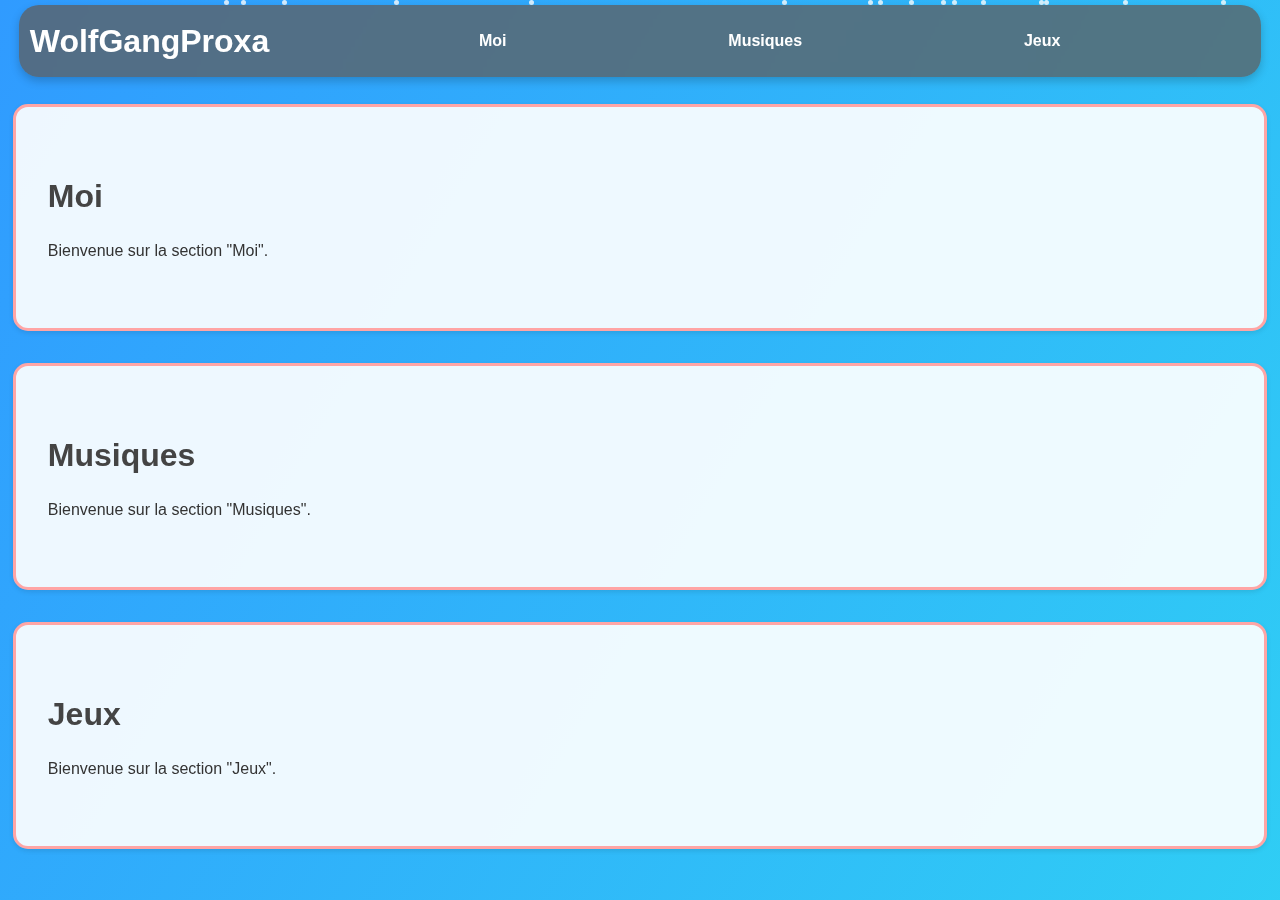
==== Web Sites/wolfgangproxas-site/index.html @ 1e636a3a "Add files via upload" ====
<!DOCTYPE html>

<html lang="fr">
    <head>
        <meta charset="UTF-8">
        <link rel="stylesheet" href="CSS/style.css">
        <title>WolfGangProxa's Site</title>
    </head>

    <body>
        <div class="particles"></div>
        <nav>
            <div class="logo">
                
                <h1>WolfGangProxa</h1>
            </div>

            <ul id="menu">
                <li><a href="#moi">Moi</a></li>
                <li><a href="#musiques">Musiques</a></li>
                <li><a href="#jeux">Jeux</a></li>
            </ul>

            <div class="hamburger" id="hamburger">
                <div></div>
                <div></div>
                <div></div>
            </div>
        </nav>

        <section id="moi">
            <h2>Moi</h2>
            <p>Bienvenue sur la section "Moi".</p>
        </section>
        
        <section id="musiques">
            <h2>Musiques</h2>
            <p>Bienvenue sur la section "Musiques".</p>
        </section>
        
        <section id="jeux">
            <h2>Jeux</h2>
            <p>Bienvenue sur la section "Jeux".</p>
        </section>
        <script src="JS/main.js"></script>
    </body>
</html>
---- Web Sites/wolfgangproxas-site/CSS/style.css ----
* {
    margin: 0;
    padding: 0;
    box-sizing: border-box;
}

body {
    font-family: 'Arial', sans-serif;
    background: linear-gradient(120deg, #309bff, #2fffea);
    background-size: 200% 200%;
    animation: gradient-animation 10s ease infinite;
    color: #333;
    line-height: 1.6;
}

/* Animation pour le dégradé */

@keyframes gradient-animation {
    0% {
        background-position: 0% 50%;
    }
    50% {
        background-position: 100% 50%;
    }
    100% {
        background-position: 0% 50%;
    }
}

.particles {
    position: fixed;
    top: 0;
    left: 0;
    width: 100%;
    height: 100%;
    pointer-events: none;
    overflow: hidden;
    z-index: -1;
}

.particle {
    position: absolute;
    width: 5px;
    height: 5px;
    background-color: white;
    border-radius: 50%;
    opacity: 0.8;
    animation: fall-diagonal 22s linear infinite;
}

/* Animation combinée : chute diagonale */

@keyframes fall-diagonal {
    from {
        transform: translate(40vw, -10vh);
    }
    to {
        transform: translate(-110vw, 110vh);
    }
}

@keyframes drift {
    from {
        transform: translateX(0);
    }
    to {
        transform: translateX(-40px);
    }
}

/* Navigation */

nav {
    background-color: rgba(93, 93, 93, 0.75);
    color: white;
    padding: 0.66rem;
    display: flex;
    justify-content: space-between;
    align-items: center;
    position: sticky;
    top: 5px;
    z-index: 10;

    max-width: 97%;
    margin: 0 auto;
    border-radius: 20px;
    box-shadow: 0 4px 10px rgba(0, 0, 0, 0.2);
    backdrop-filter: blur(2px);
    overflow: hidden;
}

nav ul {
    list-style: none;
    display: flex;
    gap: 2rem;
    flex-wrap: nowrap;
    justify-content: space-evenly;
    width: 100%;
}

nav ul li {
    display: inline;
    position: relative;
    transition: transform 0.2s ease, filter 0.2s ease;
}

nav ul li:hover {
    transform: scale(1.2); /* Grossit légèrement */
    filter: brightness(1.5); /* Rend plus brillant */
}

nav ul li::after {
    content: "";
    position: absolute;
    bottom: -2px; /* Juste sous le texte */
    left: 50%;
    width: 0%;
    height: 2px;
    background: rgb(255, 74, 74); /* Couleur brillante */
    transition: width 0.3s ease, left 0.3s ease;
}

nav ul li:hover::after {
    width: 100%; /* Ligne s'étend sous l'élément */
    left: 0; /* Ajuste la position */
}

nav ul li a {
    text-decoration: none;
    color: white;
    font-weight: bold;
    transition: color 0.3s ease-in-out;
}

nav ul li a:hover {
    color: rgba(0, 255, 128, 0.75);
}

/* Sections principales */

section {
    padding: 4rem 2rem;
    margin: 2rem auto;
    position: sticky;
    max-width: 98%;
    background-color: rgba(255, 255, 255, 0.92);
    border: 3px solid #ffa5a5;
    border-radius: 15px;
    box-shadow: 0 2px 5px rgba(0, 0, 0, 0.1);
}

section h2 {
    font-size: 2rem;
    margin-bottom: 1rem;
    color: #444;
}

section p {
    font-size: 1rem;
}

.logo {
    flex-grow: 0;
    margin-right: 20px;
}

/* Responsive Design */

@media (max-width: 500px) { /* Mettre à 500 pour les tests et 350 en vrai */

    nav ul {
        display: flex;
        opacity: 0;
        transform: translateY(-10px);
        transition: opacity 0.5s ease, transform 0.5s ease;
    }

    nav ul.show {
        display: flex; /* Montrer le menu */
        flex-direction: column;
        justify-content: center;
        align-items: center;
        gap: 10px;
        padding: 10px;
        top: 60px;
        left: 0;
        width: 100%;
        z-index: 9;
        opacity: 1;
        transform: translateY(0);
        transition: opacity 0.5s ease, transform 0.5s ease;
    }

    .hamburger {
        display: flex;
        cursor: pointer;
        flex-direction: column;
        gap: 5px;
        opacity: 1;
        transform: translateY(0);
        transition: opacity 0.5s ease, transform 0.5s ease;
    }

    .hamburger div {
        width: 30px;
        height: 4px;
        background-color: rgb(255, 255, 255);
        border-radius: 5px;
    }

    .hamburger.hidden {
        display: flex;
        opacity: 0;
        transform: translateY(-10px);
        transition: opacity 0.5s ease, transform 0.5s ease;
    }

}
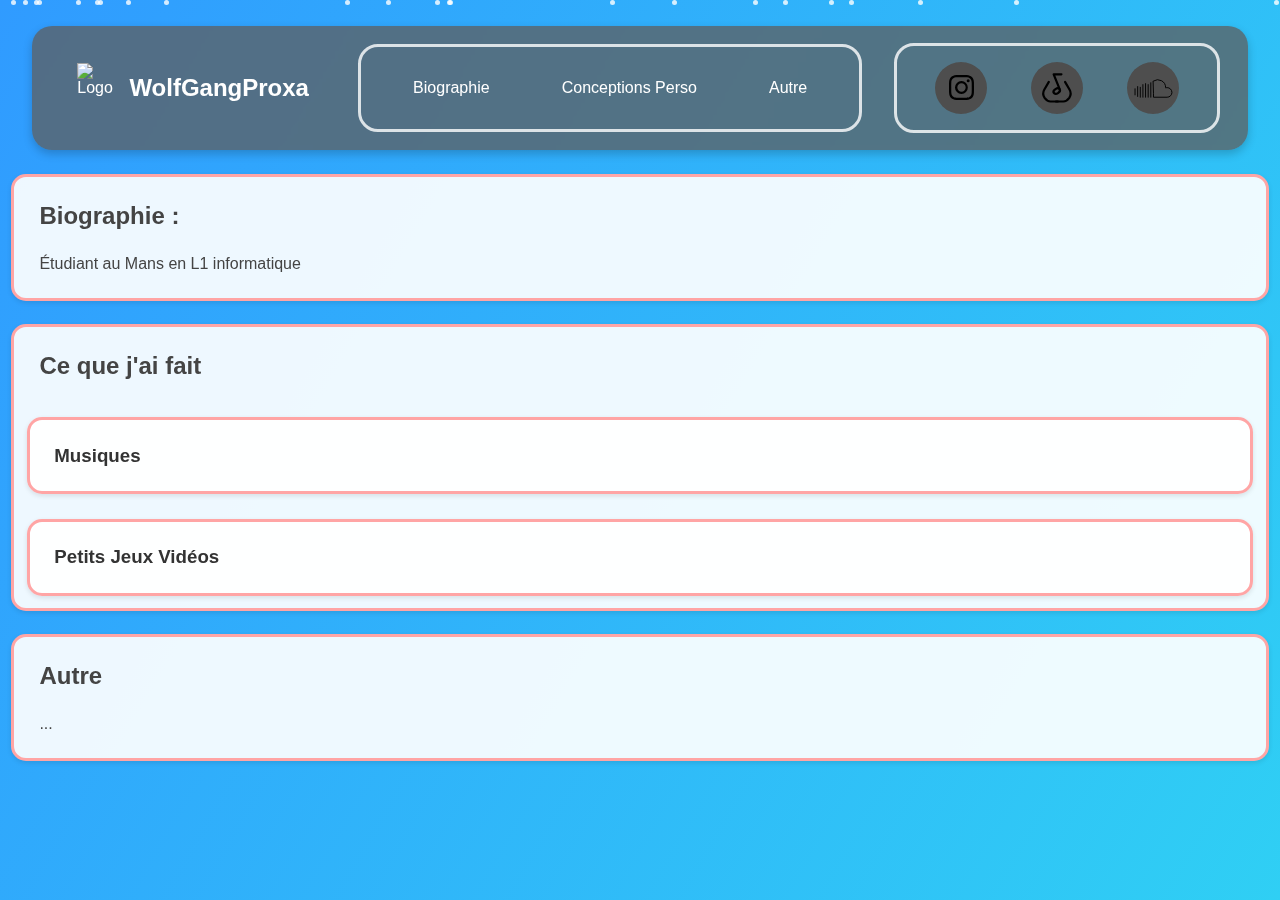
==== commit b234f561: "Add files via upload" ====
--- a/Web Sites/wolfgangproxas-site/index.html
+++ b/Web Sites/wolfgangproxas-site/index.html
@@ -2,46 +2,82 @@
 
 <html lang="fr">
     <head>
+        <link rel="stylesheet" type="text/css" href="CSS/style_screen.css" media="screen" />
+        <link rel="stylesheet" type="text/css" href="CSS/style_print.css" media="print" />
+        <link rel="stylesheet" type="text/css" href="CSS/style.css" media="all" />
         <meta charset="UTF-8">
-        <link rel="stylesheet" href="CSS/style.css">
-        <title>WolfGangProxa's Site</title>
+        <link rel="icon" type="image/gif" href="IMG/favicon.gif">
+        <title>WolfGangProxa</title>
     </head>
 
     <body>
         <div class="particles"></div>
         <nav>
-            <div class="logo">
-                
-                <h1>WolfGangProxa</h1>
-            </div>
+            <div id="sub-nav-1">
+                <div class="nav-logo">
+                    <a href="#accueil"><img class="logo" src="IMG/favicon.ico" alt="Logo"></a>
+                    <h1>WolfGangProxa</h1>
+                </div>
 
-            <ul id="menu">
-                <li><a href="#moi">Moi</a></li>
-                <li><a href="#musiques">Musiques</a></li>
-                <li><a href="#jeux">Jeux</a></li>
-            </ul>
+                <ul id="menu">
+                    <li><a href="#bio">Biographie</a></li>
+                    <li><a href="#conceptions">Conceptions Perso</a>
+                        <ul id="sub-menu-1">
+                            <li><a href="#musiques">Musiques</a></li>
+                            <li><a href="#jeux">Petits Jeux Vidéos</a></li>
+                        </ul>
+                    </li>
+                    <li><a href="#autre">Autre</a></li>
+                </ul>
 
-            <div class="hamburger" id="hamburger">
-                <div></div>
-                <div></div>
-                <div></div>
+                <ul class="reseaux">
+                    <li><a href="#" class="socialContainer containerOne">
+                            <svg class="socialSvg instagramSvg" viewBox="0 0 16 16"> <path d="M8 0C5.829 0 5.556.01 4.703.048 3.85.088 3.269.222 2.76.42a3.917 3.917 0 0 0-1.417.923A3.927 3.927 0 0 0 .42 2.76C.222 3.268.087 3.85.048 4.7.01 5.555 0 5.827 0 8.001c0 2.172.01 2.444.048 3.297.04.852.174 1.433.372 1.942.205.526.478.972.923 1.417.444.445.89.719 1.416.923.51.198 1.09.333 1.942.372C5.555 15.99 5.827 16 8 16s2.444-.01 3.298-.048c.851-.04 1.434-.174 1.943-.372a3.916 3.916 0 0 0 1.416-.923c.445-.445.718-.891.923-1.417.197-.509.332-1.09.372-1.942C15.99 10.445 16 10.173 16 8s-.01-2.445-.048-3.299c-.04-.851-.175-1.433-.372-1.941a3.926 3.926 0 0 0-.923-1.417A3.911 3.911 0 0 0 13.24.42c-.51-.198-1.092-.333-1.943-.372C10.443.01 10.172 0 7.998 0h.003zm-.717 1.442h.718c2.136 0 2.389.007 3.232.046.78.035 1.204.166 1.486.275.373.145.64.319.92.599.28.28.453.546.598.92.11.281.24.705.275 1.485.039.843.047 1.096.047 3.231s-.008 2.389-.047 3.232c-.035.78-.166 1.203-.275 1.485a2.47 2.47 0 0 1-.599.919c-.28.28-.546.453-.92.598-.28.11-.704.24-1.485.276-.843.038-1.096.047-3.232.047s-2.39-.009-3.233-.047c-.78-.036-1.203-.166-1.485-.276a2.478 2.478 0 0 1-.92-.598 2.48 2.48 0 0 1-.6-.92c-.109-.281-.24-.705-.275-1.485-.038-.843-.046-1.096-.046-3.233 0-2.136.008-2.388.046-3.231.036-.78.166-1.204.276-1.486.145-.373.319-.64.599-.92.28-.28.546-.453.92-.598.282-.11.705-.24 1.485-.276.738-.034 1.024-.044 2.515-.045v.002zm4.988 1.328a.96.96 0 1 0 0 1.92.96.96 0 0 0 0-1.92zm-4.27 1.122a4.109 4.109 0 1 0 0 8.217 4.109 4.109 0 0 0 0-8.217zm0 1.441a2.667 2.667 0 1 1 0 5.334 2.667 2.667 0 0 1 0-5.334z"></path></svg>
+                        </a>
+                    </li>
+                    <li><a href="##" class="socialContainer containerTwo">
+                            <svg viewBox="-12 -12 75 75" xmlns="http://www.w3.org/2000/svg" xml:space="preserve" fill="#000000"><g id="SVGRepo_bgCarrier" stroke-width="0"></g><g id="SVGRepo_tracerCarrier" stroke-linecap="round" stroke-linejoin="round"></g><g id="SVGRepo_iconCarrier"> <g style="stroke-width:1.00012;stroke-dasharray:none"> <path d="M31.895 5.829H20.707l8.775 21.777" style="fill:none;stroke:#000000;stroke-width:3.19107;stroke-linecap:round;stroke-linejoin:round;stroke-dasharray:none;stroke-opacity:1"></path> <ellipse cx="5.143" cy="38.78" rx="4.979" ry="3.428" style="fill:none;stroke:#000000;stroke-width:3.19107;stroke-linecap:round;stroke-linejoin:round;stroke-dasharray:none;stroke-opacity:1" transform="rotate(-32.262) skewX(.127)"></ellipse> <path d="m37.088 16.645 6.415 11.083s3.587 5.905-.323 12.064c0 0-3.656 5.227-8.674 5.184H24.022" style="fill:none;stroke:#000000;stroke-width:3.18044;stroke-linecap:round;stroke-linejoin:round;stroke-dasharray:none;stroke-opacity:1"></path> <path d="M13.712 16.645 7.297 27.728s-3.587 5.905.323 12.064c0 0 3.656 5.227 8.674 5.184h10.484" style="fill:none;stroke:#000000;stroke-width:3.18044;stroke-linecap:round;stroke-linejoin:round;stroke-dasharray:none;stroke-opacity:1"></path> </g> </g></svg>
+                        </a>
+                    </li>
+                    <li><a href="###" class="socialContainer containerThree">
+                            <svg viewBox="-4 -4 55 55" xmlns="http://www.w3.org/2000/svg" fill="#000000"><g id="SVGRepo_bgCarrier" stroke-width="0"></g><g id="SVGRepo_tracerCarrier" stroke-linecap="round" stroke-linejoin="round"></g><g id="SVGRepo_iconCarrier"><defs><style>.a{fill:none;stroke:#000000;stroke-linecap:round;stroke-linejoin:round;}</style></defs><path class="a" d="M24,30v3.26H38.42a5.08,5.08,0,0,0,0-10.16,5,5,0,0,0-1.56.27c0-.09,0-.18,0-.27A8.3,8.3,0,0,0,24,16.17h0Z"></path><line class="a" x1="4.5" y1="24.34" x2="4.5" y2="30.8"></line><line class="a" x1="7.28" y1="21.99" x2="7.28" y2="32.45"></line><line class="a" x1="10.06" y1="22.75" x2="10.06" y2="33.23"></line><line class="a" x1="12.84" y1="33.23" x2="12.84" y2="19.9"></line><line class="a" x1="15.62" y1="18.89" x2="15.62" y2="33.23"></line><line class="a" x1="18.4" y1="33.23" x2="18.4" y2="19.9"></line><line class="a" x1="21.18" y1="17.96" x2="21.18" y2="33.23"></line></g></svg>
+                        </a>
+                    </li>
+                </ul>
             </div>
         </nav>
 
-        <section id="moi">
-            <h2>Moi</h2>
-            <p>Bienvenue sur la section "Moi".</p>
+        <section id="section-box-0">
+            <section class="section-box-1" id="bio">
+                <h2 class="box-title-1">Biographie :</h2>
+                <p class="box-body-1">Étudiant au Mans en L1 informatique</p>
+            </section>
+            
+            <section class="section-box-1" id="conceptions">
+                <h2 class="box-title-1">Ce que j'ai fait</h2>
+                <section class="section-box-2">
+                    <section class="section-box-3" id="musiques">
+                        <h3 class="box-title-3">Musiques</h2>
+                        <p class="box-body-3"></p>
+                    </section>
+                    <section class="section-box-3" id="jeux">
+                        <h3 class="box-title-3">Petits Jeux Vidéos</h2>
+                        <p class="box-body-3"></p>
+                    </section>
+                </section>
+            </section>
+            
+            <section class="section-box-1" id="autre">
+                <h2 class="box-title-1">Autre</h2>
+                <p class="box-body-1">...</p>
+            </section>
         </section>
-        
-        <section id="musiques">
-            <h2>Musiques</h2>
-            <p>Bienvenue sur la section "Musiques".</p>
-        </section>
-        
-        <section id="jeux">
-            <h2>Jeux</h2>
-            <p>Bienvenue sur la section "Jeux".</p>
-        </section>
+
+        <footer>
+            <div>
+
+            </div>
+        </footer>
         <script src="JS/main.js"></script>
     </body>
 </html>--- a/Web Sites/wolfgangproxas-site/CSS/style.css
+++ b/Web Sites/wolfgangproxas-site/CSS/style.css
@@ -1,18 +1,16 @@
 
-
-* {
+html {
+    scroll-behavior: smooth;
+}
+
+body {
     margin: 0;
-    padding: 0;
-    box-sizing: border-box;
-}
-
-body {
+
     font-family: 'Arial', sans-serif;
     background: linear-gradient(120deg, #309bff, #2fffea);
     background-size: 200% 200%;
-    animation: gradient-animation 10s ease infinite;
+    animation: gradient-animation 10s ease-in-out infinite;
     color: #333;
-    line-height: 1.6;
 }
 
 /* Animation pour le dégradé */
@@ -70,81 +68,299 @@
     }
 }
 
+/* Généralités prédéfinies de simples balises HTML */
+
+ul {
+    list-style: none;
+}
+
+a {
+    color: white;
+    text-decoration: none;
+}
+
+
+
+
+
 /* Navigation */
 
 nav {
+    position: sticky;
+    display: flex;
+    justify-content: center;
+    align-items: center;
+    flex-wrap: nowrap;
+
+    margin-top: 1%;
+    padding: 1% 1%;
+
+    top: 0; /* La navigation colle en haut de la page */
+    z-index: 1000; /* Pour être certain que le nav reste au-dessus du reste de la page */
+}
+
+nav #sub-nav-1 {
+    position: relative;
+    display: grid;
+    grid-template-columns: 25% 45% 30%;
+    justify-content: space-between;
+    align-items: center;
+    flex-wrap: nowrap;
+
+    margin: 0;
+    padding: 0% 1%;
+
     background-color: rgba(93, 93, 93, 0.75);
     color: white;
-    padding: 0.66rem;
-    display: flex;
-    justify-content: space-between;
-    align-items: center;
-    position: sticky;
-    top: 5px;
+    top: 2%;
     z-index: 10;
-
-    max-width: 97%;
-    margin: 0 auto;
+    width: 95%;
     border-radius: 20px;
     box-shadow: 0 4px 10px rgba(0, 0, 0, 0.2);
     backdrop-filter: blur(2px);
     overflow: hidden;
 }
 
-nav ul {
-    list-style: none;
-    display: flex;
-    gap: 2rem;
+.nav-logo {
+    position: relative;
+    display: flex;
+    justify-content: space-around;
+    align-items: center;
+    flex-wrap: wrap;
+
+    margin: 1rem;
+    padding: 1em;
+}
+
+.nav-logo .logo {
+    position: relative;
+    display: flex;
+    justify-content: center;
+    align-items: center;
     flex-wrap: nowrap;
-    justify-content: space-evenly;
-    width: 100%;
-}
-
-nav ul li {
-    display: inline;
-    position: relative;
-    transition: transform 0.2s ease, filter 0.2s ease;
-}
-
-nav ul li:hover {
-    transform: scale(1.2); /* Grossit légèrement */
+
+    width: 50px;
+    height: 50px;
+}
+
+.nav-logo h1 {
+    position: relative;
+    display: flex;
+    justify-content: center;
+    align-items: center;
+    flex-wrap: nowrap;
+
+    font-size: clamp(80%, 2vw, 150%);
+}
+
+nav #sub-nav-1 #menu {
+    position: relative;
+    display: flex;
+    justify-content: space-around;
+    align-items: center;
+    flex-wrap: wrap;
+
+    margin: 1em;
+    padding: 1em;
+
+    max-height: 4em;
+    overflow: auto;
+
+    border: 3px solid rgb(255, 255, 255, 0.8);
+    border-radius: 20px;
+
+    transition: all 0.2s ease-in-out;
+}
+
+nav #sub-nav-1 #menu:hover {
+    box-shadow: 0 4px 10px rgba(0, 0, 0, 0.2);
+    transform: scale(1.02);
+}
+
+nav #sub-nav-1 #menu li {
+    padding: 1em;
+    border-radius: 20px;
+    transition: all 0.3s ease-in-out;
+}
+
+nav #sub-nav-1 #menu li:hover {
+    text-shadow: 0 4px 10px rgba(0, 0, 0, 0.4);
+    transform: scale(1.1); /* Grossit légèrement */
     filter: brightness(1.5); /* Rend plus brillant */
 }
 
-nav ul li::after {
-    content: "";
-    position: absolute;
-    bottom: -2px; /* Juste sous le texte */
-    left: 50%;
-    width: 0%;
-    height: 2px;
-    background: rgb(255, 74, 74); /* Couleur brillante */
-    transition: width 0.3s ease, left 0.3s ease;
-}
-
-nav ul li:hover::after {
-    width: 100%; /* Ligne s'étend sous l'élément */
-    left: 0; /* Ajuste la position */
-}
-
-nav ul li a {
-    text-decoration: none;
-    color: white;
-    font-weight: bold;
-    transition: color 0.3s ease-in-out;
-}
-
-nav ul li a:hover {
-    color: rgba(0, 255, 128, 0.75);
-}
+nav #sub-nav-1 #menu li #sub-menu-1 li {
+    display: none;
+
+    margin: 1em;
+    padding: 1em;
+
+    transition: all 0.3s ease-in-out;
+}
+
+nav #sub-nav-1 #menu li #sub-menu-1:active li {
+    display: flex;
+    transition: all 0.3s ease-in-out;
+}
+
+nav #sub-nav-1 .reseaux {
+    position: relative;
+    display: flex;
+    justify-content: space-around;
+    align-items: center;
+    flex-wrap: wrap;
+
+    flex-direction: row;
+
+    margin: 1em;
+    padding: 1em;
+
+    max-height: 4em;
+    overflow: auto;
+
+    border: 3px solid rgb(255, 255, 255, 0.8);
+    border-radius: 20px;
+
+    transition: all 0.3s ease-in-out;
+}
+
+nav #sub-nav-1 .reseaux:hover {
+    box-shadow: 0 4px 10px rgba(0, 0, 0, 0.2);
+    transform: scale(1.02);
+}
+
+nav #sub-nav-1 .reseaux li {
+    margin: 0% 3%;
+    border-radius: 20px;
+    transition: all 0.3s ease-in-out;
+}
+
+nav #sub-nav-1 .reseaux li:hover {
+    text-shadow: 0 4px 10px rgba(0, 0, 0, 0.4);
+    transform: scale(1.1); /* Grossit légèrement */
+    filter: brightness(1.5); /* Rend plus brillant */
+}
+
+.socialContainer {
+    width: 52px;
+    height: 52px;
+    background-color: rgb(78, 78, 78);
+    display: flex;
+    align-items: center;
+    justify-content: center;
+    border-radius: 50%;
+    overflow: hidden;
+    transition: all 0.4s ease-in-out;
+  }
+
+.socialContainer:active {
+    transform: scale(0.98);
+}
+
+.socialSvg {
+    width: 25px;
+}
+
+.socialContainer:hover .socialSvg path {
+    fill: white;
+}
+  
+  /* Social media container hover styles */
+.containerOne:hover { background-image: radial-gradient(circle at 30% 90%, #fff36f 0%, #ffee34 5%, #ff53d4 60%, #62c2fe 90%); } /* Instagram */
+.containerTwo:hover { background-color: #ff0000; } /* BandLab */
+.containerThree:hover { background-color: #ff4400; } /* SoundCloud */
+
+
+
 
 /* Sections principales */
 
-section {
-    padding: 4rem 2rem;
-    margin: 2rem auto;
-    position: sticky;
-    max-width: 98%;
+#section-box-0 {
+    position: relative;
+    display: flex;
+    justify-content: center;
+    align-items: center;
+    flex-wrap: wrap;
+}
+
+.section-box-1 {
+    position: relative;
+    justify-content: flex-start;
+
+    margin: calc(5px + 0.5%);
+}
+
+.box-title-1 {
+    position: relative;
+    display: flex;
+    justify-content: flex-start;
+    align-items: center;
+    flex-wrap: wrap;
+
+    margin: 2%;
+}
+
+.box-body-1 {
+    position: relative;
+    display: flex;
+    justify-content: flex-start;
+    align-items: center;
+    flex-wrap: wrap;
+
+    margin: 2%;
+}
+
+.section-box-2 {
+    position: relative;
+    display: flex;
+    justify-content: flex-start;
+    align-items: center;
+    flex-wrap: wrap;
+}
+
+.section-box-3 {
+    position: relative;
+    display: flex;
+    justify-content: flex-start;
+    align-items: center;
+    flex-wrap: wrap;
+
+    margin: 1%;
+}
+
+.box-title-3 {
+    position: relative;
+    display: flex;
+    justify-content: flex-start;
+    align-items: center;
+    flex-wrap: wrap;
+
+    margin: 2%;
+}
+
+.box-body-3 {
+    position: relative;
+    display: flex;
+    justify-content: flex-start;
+    align-items: center;
+    flex-wrap: wrap;
+
+    margin: 2%;
+}
+
+.box-body-3 {
+    position: relative;
+    display: flex;
+    justify-content: flex-start;
+    align-items: center;
+    flex-wrap: wrap;
+
+    margin: 2%;
+}
+
+#bio, #conceptions, #musiques, #jeux, #autre {
+    position: relative;
+    width: 98%;
     background-color: rgba(255, 255, 255, 0.92);
     border: 3px solid #ffa5a5;
     border-radius: 15px;
@@ -152,69 +368,35 @@
 }
 
 section h2 {
-    font-size: 2rem;
-    margin-bottom: 1rem;
     color: #444;
 }
 
 section p {
-    font-size: 1rem;
-}
-
-.logo {
-    flex-grow: 0;
-    margin-right: 20px;
-}
-
-/* Responsive Design */
-
-@media (max-width: 500px) { /* Mettre à 500 pour les tests et 350 en vrai */
-
-    nav ul {
-        display: flex;
+    color: #444;
+}
+
+
+
+
+
+
+
+
+
+
+
+@media (max-width: 768px) { /* Ne pas changer cette taille car c'est la taille des appareils mobiles */
+
+    nav #sub-nav-1 {
+        display: grid;
+        grid-template-columns: 25% 75%;
+    }
+
+    nav #sub-nav-1 .reseaux {
+        display: none;
         opacity: 0;
         transform: translateY(-10px);
-        transition: opacity 0.5s ease, transform 0.5s ease;
-    }
-
-    nav ul.show {
-        display: flex; /* Montrer le menu */
-        flex-direction: column;
-        justify-content: center;
-        align-items: center;
-        gap: 10px;
-        padding: 10px;
-        top: 60px;
-        left: 0;
-        width: 100%;
-        z-index: 9;
-        opacity: 1;
-        transform: translateY(0);
-        transition: opacity 0.5s ease, transform 0.5s ease;
-    }
-
-    .hamburger {
-        display: flex;
-        cursor: pointer;
-        flex-direction: column;
-        gap: 5px;
-        opacity: 1;
-        transform: translateY(0);
-        transition: opacity 0.5s ease, transform 0.5s ease;
-    }
-
-    .hamburger div {
-        width: 30px;
-        height: 4px;
-        background-color: rgb(255, 255, 255);
-        border-radius: 5px;
-    }
-
-    .hamburger.hidden {
-        display: flex;
-        opacity: 0;
-        transform: translateY(-10px);
-        transition: opacity 0.5s ease, transform 0.5s ease;
-    }
-
+        
+        transition: all 0.5s ease-in-out;
+    }
 }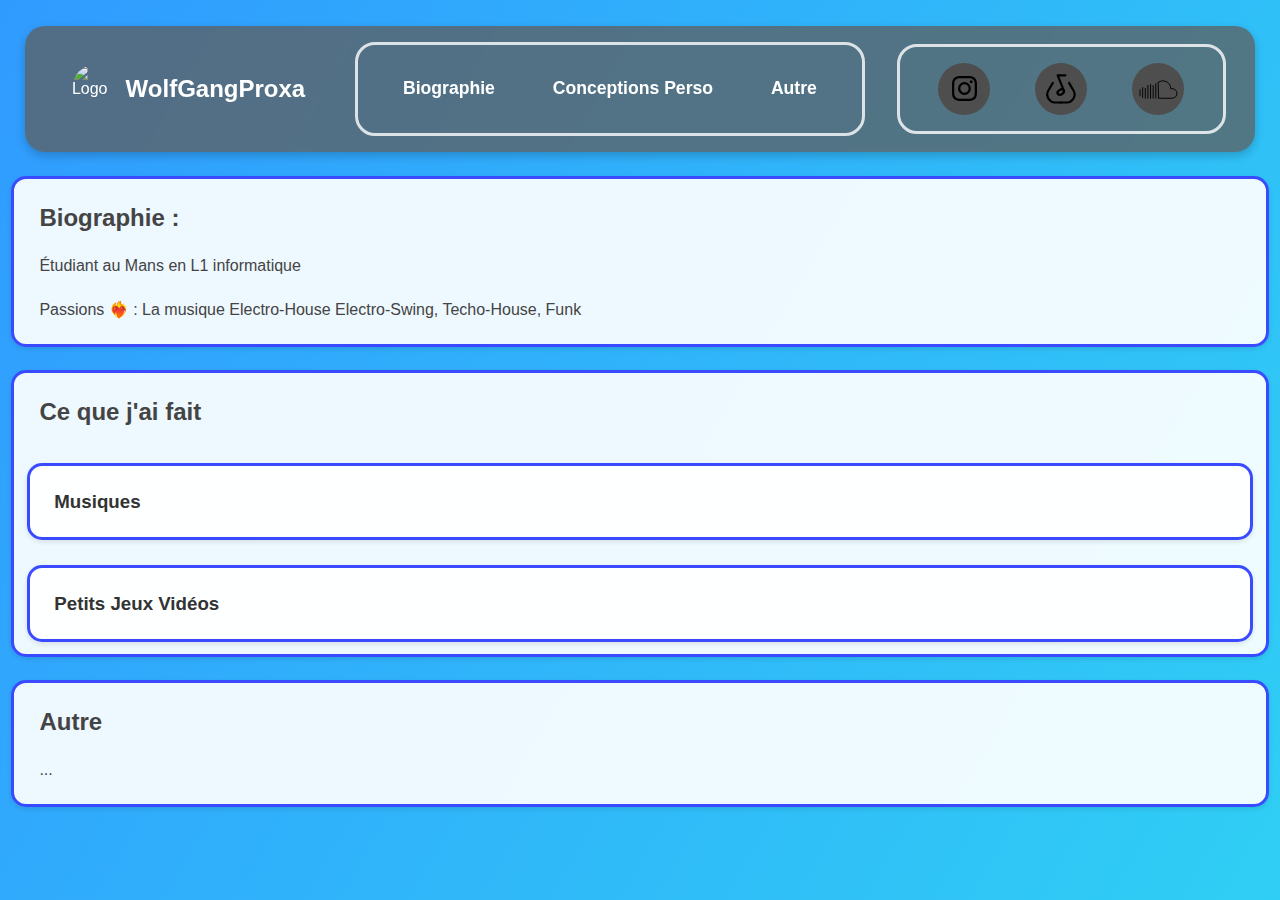
==== commit 111541dc: "Add files via upload" ====
--- a/Web Sites/wolfgangproxas-site/index.html
+++ b/Web Sites/wolfgangproxas-site/index.html
@@ -15,7 +15,7 @@
         <nav>
             <div id="sub-nav-1">
                 <div class="nav-logo">
-                    <a href="#accueil"><img class="logo" src="IMG/favicon.ico" alt="Logo"></a>
+                    <a href=""><img class="logo" src="IMG/favicon.ico" alt="Logo"></a>
                     <h1>WolfGangProxa</h1>
                 </div>
 
@@ -51,6 +51,10 @@
             <section class="section-box-1" id="bio">
                 <h2 class="box-title-1">Biographie :</h2>
                 <p class="box-body-1">Étudiant au Mans en L1 informatique</p>
+                <div id="passions">
+                    <p class="box-body-1">Passions ❤️‍🔥 : La musique Electro-House Electro-Swing, Techo-House, Funk</p>
+                </div>
+                
             </section>
             
             <section class="section-box-1" id="conceptions">
--- a/Web Sites/wolfgangproxas-site/CSS/style.css
+++ b/Web Sites/wolfgangproxas-site/CSS/style.css
@@ -9,7 +9,7 @@
     font-family: 'Arial', sans-serif;
     background: linear-gradient(120deg, #309bff, #2fffea);
     background-size: 200% 200%;
-    animation: gradient-animation 10s ease-in-out infinite;
+    animation: gradient-animation 8s ease-in-out infinite;
     color: #333;
 }
 
@@ -27,46 +27,9 @@
     }
 }
 
-.particles {
-    position: fixed;
-    top: 0;
-    left: 0;
-    width: 100%;
-    height: 100%;
-    pointer-events: none;
-    overflow: hidden;
-    z-index: -1;
-}
-
-.particle {
-    position: absolute;
-    width: 5px;
-    height: 5px;
-    background-color: white;
-    border-radius: 50%;
-    opacity: 0.8;
-    animation: fall-diagonal 22s linear infinite;
-}
-
-/* Animation combinée : chute diagonale */
-
-@keyframes fall-diagonal {
-    from {
-        transform: translate(40vw, -10vh);
-    }
-    to {
-        transform: translate(-110vw, 110vh);
-    }
-}
-
-@keyframes drift {
-    from {
-        transform: translateX(0);
-    }
-    to {
-        transform: translateX(-40px);
-    }
-}
+
+
+
 
 /* Généralités prédéfinies de simples balises HTML */
 
@@ -93,7 +56,7 @@
     flex-wrap: nowrap;
 
     margin-top: 1%;
-    padding: 1% 1%;
+    padding: 1% 0.5%;
 
     top: 0; /* La navigation colle en haut de la page */
     z-index: 1000; /* Pour être certain que le nav reste au-dessus du reste de la page */
@@ -130,6 +93,8 @@
 
     margin: 1rem;
     padding: 1em;
+
+    transition: all 0.3s ease-in-out;
 }
 
 .nav-logo .logo {
@@ -141,6 +106,24 @@
 
     width: 50px;
     height: 50px;
+
+    border-radius: 100%;
+
+    box-shadow: none;
+    border: none;
+    transform: scale(1);
+
+    transition: all 0.3s ease-in-out;
+}
+
+.nav-logo .logo:hover {
+    box-shadow: 0 4px 10px rgba(0, 0, 0, 0.2);
+    border: 3px solid #309bff;
+    transform: scale(1.02);
+}
+
+.nav-logo .logo:active {
+    transform: scale(0.97);
 }
 
 .nav-logo h1 {
@@ -174,11 +157,14 @@
 
 nav #sub-nav-1 #menu:hover {
     box-shadow: 0 4px 10px rgba(0, 0, 0, 0.2);
+    border: 3px solid linear-gradient(120deg, #ffffff, #ffffff99);
     transform: scale(1.02);
 }
 
 nav #sub-nav-1 #menu li {
     padding: 1em;
+    font-size: 1.1em;
+    font-weight: bold;
     border-radius: 20px;
     transition: all 0.3s ease-in-out;
 }
@@ -226,6 +212,7 @@
 
 nav #sub-nav-1 .reseaux:hover {
     box-shadow: 0 4px 10px rgba(0, 0, 0, 0.2);
+    border: 3px solid linear-gradient(120deg, #ffffff, #ffffff99);
     transform: scale(1.02);
 }
 
@@ -238,7 +225,6 @@
 nav #sub-nav-1 .reseaux li:hover {
     text-shadow: 0 4px 10px rgba(0, 0, 0, 0.4);
     transform: scale(1.1); /* Grossit légèrement */
-    filter: brightness(1.5); /* Rend plus brillant */
 }
 
 .socialContainer {
@@ -254,7 +240,7 @@
   }
 
 .socialContainer:active {
-    transform: scale(0.98);
+    transform: scale(0.97);
 }
 
 .socialSvg {
@@ -266,7 +252,7 @@
 }
   
   /* Social media container hover styles */
-.containerOne:hover { background-image: radial-gradient(circle at 30% 90%, #fff36f 0%, #ffee34 5%, #ff53d4 60%, #62c2fe 90%); } /* Instagram */
+.containerOne:hover { background-image: radial-gradient(circle at 30% 107%, #fdf497 0%, #fdf497 5%, #ff53d4 60%, #62c2fe 90%); } /* Instagram */
 .containerTwo:hover { background-color: #ff0000; } /* BandLab */
 .containerThree:hover { background-color: #ff4400; } /* SoundCloud */
 
@@ -362,7 +348,7 @@
     position: relative;
     width: 98%;
     background-color: rgba(255, 255, 255, 0.92);
-    border: 3px solid #ffa5a5;
+    border: 3px solid #3a4bff;
     border-radius: 15px;
     box-shadow: 0 2px 5px rgba(0, 0, 0, 0.1);
 }
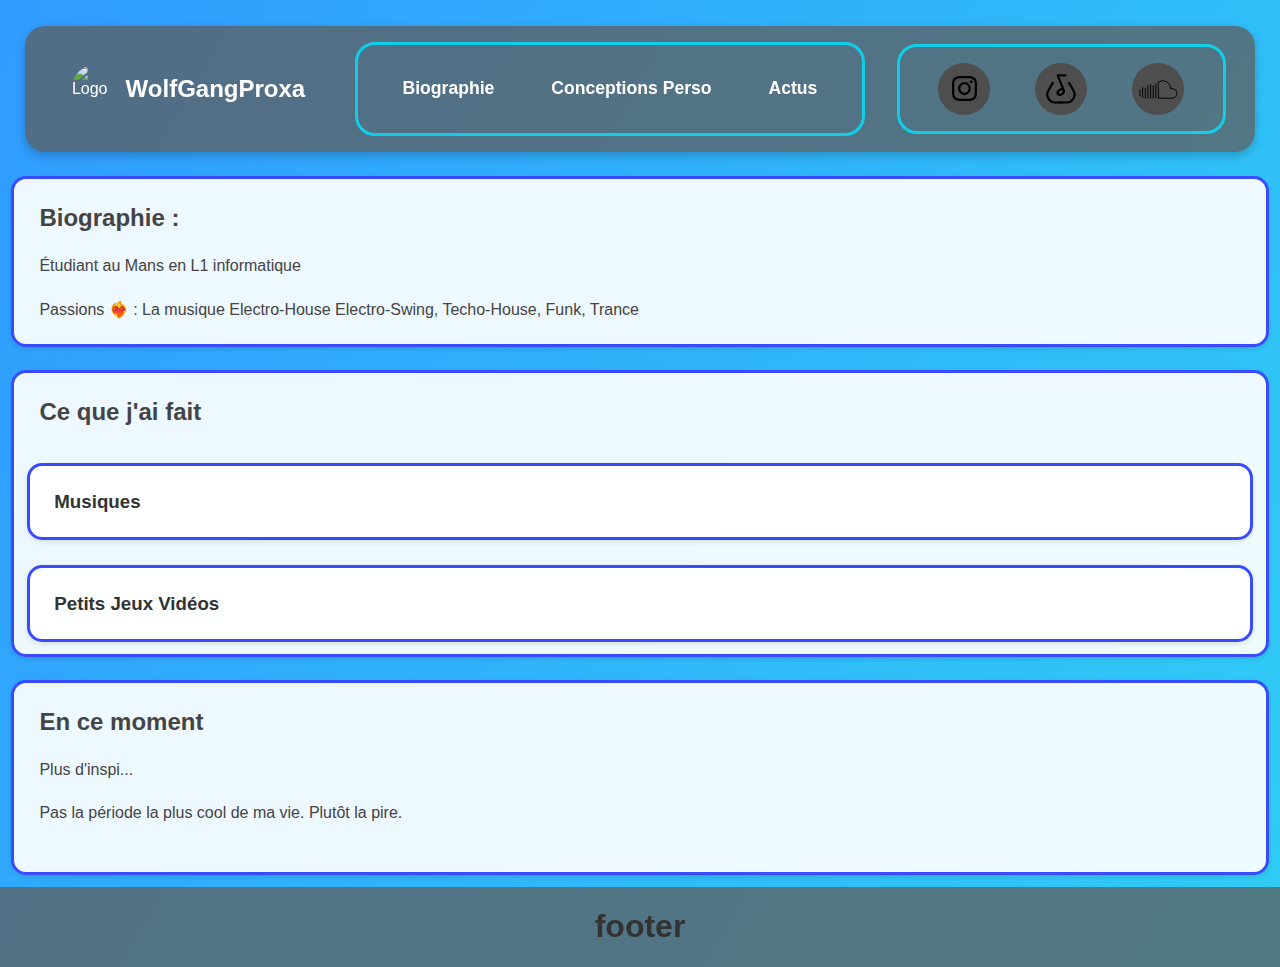
==== commit 87623be0: "Add files via upload" ====
--- a/Web Sites/wolfgangproxas-site/index.html
+++ b/Web Sites/wolfgangproxas-site/index.html
@@ -27,19 +27,19 @@
                             <li><a href="#jeux">Petits Jeux Vidéos</a></li>
                         </ul>
                     </li>
-                    <li><a href="#autre">Autre</a></li>
+                    <li><a href="#actus">Actus</a></li>
                 </ul>
 
                 <ul class="reseaux">
-                    <li><a href="#" class="socialContainer containerOne">
+                    <li><a href="https://www.instagram.com/wolfgang.proxa" target="_blank" class="socialContainer containerOne">
                             <svg class="socialSvg instagramSvg" viewBox="0 0 16 16"> <path d="M8 0C5.829 0 5.556.01 4.703.048 3.85.088 3.269.222 2.76.42a3.917 3.917 0 0 0-1.417.923A3.927 3.927 0 0 0 .42 2.76C.222 3.268.087 3.85.048 4.7.01 5.555 0 5.827 0 8.001c0 2.172.01 2.444.048 3.297.04.852.174 1.433.372 1.942.205.526.478.972.923 1.417.444.445.89.719 1.416.923.51.198 1.09.333 1.942.372C5.555 15.99 5.827 16 8 16s2.444-.01 3.298-.048c.851-.04 1.434-.174 1.943-.372a3.916 3.916 0 0 0 1.416-.923c.445-.445.718-.891.923-1.417.197-.509.332-1.09.372-1.942C15.99 10.445 16 10.173 16 8s-.01-2.445-.048-3.299c-.04-.851-.175-1.433-.372-1.941a3.926 3.926 0 0 0-.923-1.417A3.911 3.911 0 0 0 13.24.42c-.51-.198-1.092-.333-1.943-.372C10.443.01 10.172 0 7.998 0h.003zm-.717 1.442h.718c2.136 0 2.389.007 3.232.046.78.035 1.204.166 1.486.275.373.145.64.319.92.599.28.28.453.546.598.92.11.281.24.705.275 1.485.039.843.047 1.096.047 3.231s-.008 2.389-.047 3.232c-.035.78-.166 1.203-.275 1.485a2.47 2.47 0 0 1-.599.919c-.28.28-.546.453-.92.598-.28.11-.704.24-1.485.276-.843.038-1.096.047-3.232.047s-2.39-.009-3.233-.047c-.78-.036-1.203-.166-1.485-.276a2.478 2.478 0 0 1-.92-.598 2.48 2.48 0 0 1-.6-.92c-.109-.281-.24-.705-.275-1.485-.038-.843-.046-1.096-.046-3.233 0-2.136.008-2.388.046-3.231.036-.78.166-1.204.276-1.486.145-.373.319-.64.599-.92.28-.28.546-.453.92-.598.282-.11.705-.24 1.485-.276.738-.034 1.024-.044 2.515-.045v.002zm4.988 1.328a.96.96 0 1 0 0 1.92.96.96 0 0 0 0-1.92zm-4.27 1.122a4.109 4.109 0 1 0 0 8.217 4.109 4.109 0 0 0 0-8.217zm0 1.441a2.667 2.667 0 1 1 0 5.334 2.667 2.667 0 0 1 0-5.334z"></path></svg>
                         </a>
                     </li>
-                    <li><a href="##" class="socialContainer containerTwo">
+                    <li><a href="https://www.bandlab.com/wolf_gang_pr" target="_blank" class="socialContainer containerTwo">
                             <svg viewBox="-12 -12 75 75" xmlns="http://www.w3.org/2000/svg" xml:space="preserve" fill="#000000"><g id="SVGRepo_bgCarrier" stroke-width="0"></g><g id="SVGRepo_tracerCarrier" stroke-linecap="round" stroke-linejoin="round"></g><g id="SVGRepo_iconCarrier"> <g style="stroke-width:1.00012;stroke-dasharray:none"> <path d="M31.895 5.829H20.707l8.775 21.777" style="fill:none;stroke:#000000;stroke-width:3.19107;stroke-linecap:round;stroke-linejoin:round;stroke-dasharray:none;stroke-opacity:1"></path> <ellipse cx="5.143" cy="38.78" rx="4.979" ry="3.428" style="fill:none;stroke:#000000;stroke-width:3.19107;stroke-linecap:round;stroke-linejoin:round;stroke-dasharray:none;stroke-opacity:1" transform="rotate(-32.262) skewX(.127)"></ellipse> <path d="m37.088 16.645 6.415 11.083s3.587 5.905-.323 12.064c0 0-3.656 5.227-8.674 5.184H24.022" style="fill:none;stroke:#000000;stroke-width:3.18044;stroke-linecap:round;stroke-linejoin:round;stroke-dasharray:none;stroke-opacity:1"></path> <path d="M13.712 16.645 7.297 27.728s-3.587 5.905.323 12.064c0 0 3.656 5.227 8.674 5.184h10.484" style="fill:none;stroke:#000000;stroke-width:3.18044;stroke-linecap:round;stroke-linejoin:round;stroke-dasharray:none;stroke-opacity:1"></path> </g> </g></svg>
                         </a>
                     </li>
-                    <li><a href="###" class="socialContainer containerThree">
+                    <li><a href="https://soundcloud.com/wolfgang_prod-snd_cld" target="_blank" class="socialContainer containerThree">
                             <svg viewBox="-4 -4 55 55" xmlns="http://www.w3.org/2000/svg" fill="#000000"><g id="SVGRepo_bgCarrier" stroke-width="0"></g><g id="SVGRepo_tracerCarrier" stroke-linecap="round" stroke-linejoin="round"></g><g id="SVGRepo_iconCarrier"><defs><style>.a{fill:none;stroke:#000000;stroke-linecap:round;stroke-linejoin:round;}</style></defs><path class="a" d="M24,30v3.26H38.42a5.08,5.08,0,0,0,0-10.16,5,5,0,0,0-1.56.27c0-.09,0-.18,0-.27A8.3,8.3,0,0,0,24,16.17h0Z"></path><line class="a" x1="4.5" y1="24.34" x2="4.5" y2="30.8"></line><line class="a" x1="7.28" y1="21.99" x2="7.28" y2="32.45"></line><line class="a" x1="10.06" y1="22.75" x2="10.06" y2="33.23"></line><line class="a" x1="12.84" y1="33.23" x2="12.84" y2="19.9"></line><line class="a" x1="15.62" y1="18.89" x2="15.62" y2="33.23"></line><line class="a" x1="18.4" y1="33.23" x2="18.4" y2="19.9"></line><line class="a" x1="21.18" y1="17.96" x2="21.18" y2="33.23"></line></g></svg>
                         </a>
                     </li>
@@ -52,7 +52,7 @@
                 <h2 class="box-title-1">Biographie :</h2>
                 <p class="box-body-1">Étudiant au Mans en L1 informatique</p>
                 <div id="passions">
-                    <p class="box-body-1">Passions ❤️‍🔥 : La musique Electro-House Electro-Swing, Techo-House, Funk</p>
+                    <p class="box-body-1">Passions ❤️‍🔥 : La musique Electro-House Electro-Swing, Techo-House, Funk, Trance</p>
                 </div>
                 
             </section>
@@ -71,17 +71,18 @@
                 </section>
             </section>
             
-            <section class="section-box-1" id="autre">
-                <h2 class="box-title-1">Autre</h2>
-                <p class="box-body-1">...</p>
+            <section class="section-box-1" id="actus">
+                <h2 class="box-title-1">En ce moment</h2>
+                <p class="box-body-1">Plus d'inspi...</p>
+                <p class="box-body-1">Pas la période la plus cool de ma vie. Plutôt la pire.</p>
+                <p class="box-body-1"></p>
             </section>
         </section>
 
         <footer>
-            <div>
-
+            <div id="sub-footer-1">
+                <h1>footer</h1>
             </div>
         </footer>
-        <script src="JS/main.js"></script>
     </body>
 </html>--- a/Web Sites/wolfgangproxas-site/CSS/style.css
+++ b/Web Sites/wolfgangproxas-site/CSS/style.css
@@ -46,6 +46,16 @@
 
 
 
+
+/* Liens interpages (références) */
+
+#bio, #conceptions {
+    scroll-margin-top: 140px;
+}
+
+
+
+
 /* Navigation */
 
 nav {
@@ -123,7 +133,7 @@
 }
 
 .nav-logo .logo:active {
-    transform: scale(0.97);
+    transform: scale(0.95);
 }
 
 .nav-logo h1 {
@@ -149,7 +159,7 @@
     max-height: 4em;
     overflow: auto;
 
-    border: 3px solid rgb(255, 255, 255, 0.8);
+    border: 3px solid rgba(0, 229, 255, 0.8);
     border-radius: 20px;
 
     transition: all 0.2s ease-in-out;
@@ -157,7 +167,7 @@
 
 nav #sub-nav-1 #menu:hover {
     box-shadow: 0 4px 10px rgba(0, 0, 0, 0.2);
-    border: 3px solid linear-gradient(120deg, #ffffff, #ffffff99);
+    border: 4px solid #3a4bff;
     transform: scale(1.02);
 }
 
@@ -172,7 +182,10 @@
 nav #sub-nav-1 #menu li:hover {
     text-shadow: 0 4px 10px rgba(0, 0, 0, 0.4);
     transform: scale(1.1); /* Grossit légèrement */
-    filter: brightness(1.5); /* Rend plus brillant */
+}
+
+nav #sub-nav-1 #menu li:active {
+    transform: scale(0.95);
 }
 
 nav #sub-nav-1 #menu li #sub-menu-1 li {
@@ -204,7 +217,7 @@
     max-height: 4em;
     overflow: auto;
 
-    border: 3px solid rgb(255, 255, 255, 0.8);
+    border: 3px solid rgba(0, 229, 255, 0.8);
     border-radius: 20px;
 
     transition: all 0.3s ease-in-out;
@@ -212,18 +225,19 @@
 
 nav #sub-nav-1 .reseaux:hover {
     box-shadow: 0 4px 10px rgba(0, 0, 0, 0.2);
-    border: 3px solid linear-gradient(120deg, #ffffff, #ffffff99);
+    border: 4px solid #3a4bff;
     transform: scale(1.02);
 }
 
 nav #sub-nav-1 .reseaux li {
     margin: 0% 3%;
-    border-radius: 20px;
+    border-radius: 100%;
+
     transition: all 0.3s ease-in-out;
 }
 
 nav #sub-nav-1 .reseaux li:hover {
-    text-shadow: 0 4px 10px rgba(0, 0, 0, 0.4);
+    box-shadow: 0 4px 10px rgba(0, 0, 0, 0.2);
     transform: scale(1.1); /* Grossit légèrement */
 }
 
@@ -240,7 +254,7 @@
   }
 
 .socialContainer:active {
-    transform: scale(0.97);
+    transform: scale(0.95);
 }
 
 .socialSvg {
@@ -344,7 +358,7 @@
     margin: 2%;
 }
 
-#bio, #conceptions, #musiques, #jeux, #autre {
+#bio, #conceptions, #musiques, #jeux, #actus {
     position: relative;
     width: 98%;
     background-color: rgba(255, 255, 255, 0.92);
@@ -359,6 +373,34 @@
 
 section p {
     color: #444;
+}
+
+
+
+
+footer {
+    bottom: 0;
+    left: 0;
+    right: 0;
+    position: relative;
+    display: flex;
+    justify-content: center;
+    align-items: center;
+    flex-wrap: nowrap;
+    z-index: 1000;
+}
+
+
+footer #sub-footer-1 {
+    position: relative;
+    display: flex;
+    justify-content: center;
+    align-items: center;
+    flex-wrap: nowrap;
+
+    width: 100%;
+
+    background-color: rgba(93, 93, 93, 0.75);
 }
 
 
